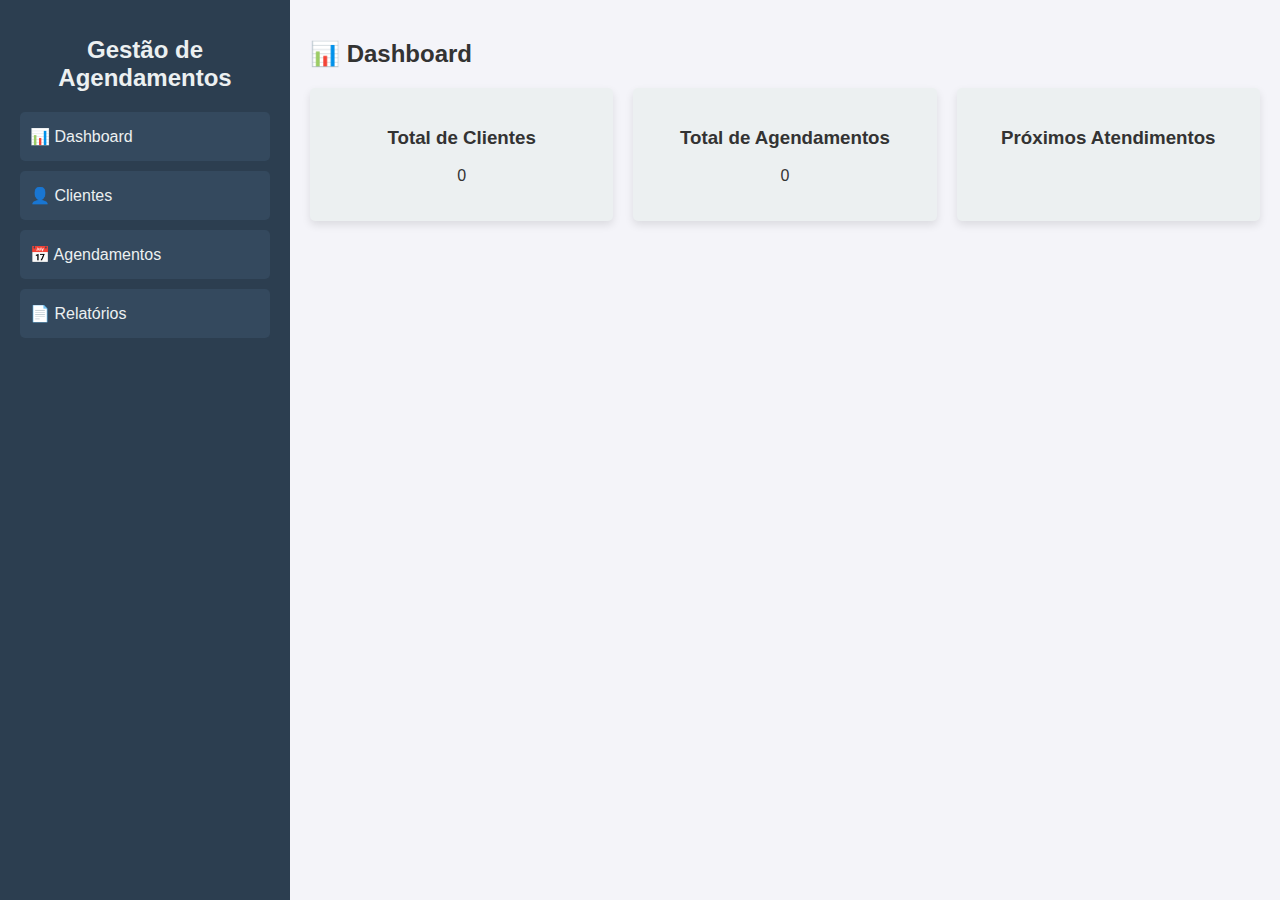
==== sistemaAGENDAMENTOS/index.html @ 407b9ad8 "Add files via upload" ====
<!DOCTYPE html>
<html lang="pt-br">
<head>
  <meta charset="UTF-8">
  <meta name="viewport" content="width=device-width, initial-scale=1.0">
  <title>Sistema Profissional de Agendamentos</title>
  <link rel="stylesheet" href="style.css">
</head>
<body>
  <div class="container">
    <!-- Menu Lateral -->
    <aside class="sidebar">
      <h1>Gestão de Agendamentos</h1>
      <ul>
        <li id="btn-dashboard">📊 Dashboard</li>
        <li id="btn-clientes">👤 Clientes</li>
        <li id="btn-agendamentos">📅 Agendamentos</li>
        <li id="btn-relatorios">📄 Relatórios</li>
      </ul>
    </aside>

    <!-- Área Principal -->
    <main class="main-content">
      <section id="dashboard" class="pagina ativo">
        <h2>📊 Dashboard</h2>
        <div class="cards">
          <div class="card">
            <h3>Total de Clientes</h3>
            <p id="total-clientes">0</p>
          </div>
          <div class="card">
            <h3>Total de Agendamentos</h3>
            <p id="total-agendamentos">0</p>
          </div>
          <div class="card">
            <h3>Próximos Atendimentos</h3>
            <ul id="proximos-atendimentos"></ul>
          </div>
        </div>
      </section>

      <section id="clientes" class="pagina">
        <h2>👤 Clientes</h2>
        <form id="form-cliente">
          <input type="text" id="nome-cliente" placeholder="Nome do Cliente" required>
          <input type="email" id="email-cliente" placeholder="E-mail do Cliente" required>
          <button type="submit">Cadastrar Cliente</button>
        </form>
        <ul id="lista-clientes"></ul>
      </section>

      <section id="agendamentos" class="pagina">
        <h2>📅 Agendamentos</h2>
        <form id="form-agendamento">
          <input type="text" id="nome-agendamento" placeholder="Nome do Cliente" required>
          <input type="date" id="data-agendamento" required>
          <input type="time" id="hora-inicio" required>
          <input type="time" id="hora-fim" required>
          <input type="number" id="numero-cliente" placeholder="Número do Cliente" required>
          <input type="number" id="valor-servico" placeholder="Valor do Serviço" required>
          <select id="forma-pagamento" required>
            <option value="">Forma de Pagamento</option>
            <option value="cartao">Cartão</option>
            <option value="dinheiro">Dinheiro</option>
            <option value="pix">PIX</option>
          </select>
          <select id="status-atendimento" required>
            <option value="pendente">Pendente</option>
            <option value="concluido">Concluído</option>
            <option value="faltou">Cliente Faltou</option>
          </select>
          <button type="submit">Agendar</button>
        </form>
        <ul id="lista-agendamentos"></ul>
      </section>

      <section id="relatorios" class="pagina">
        <h2>📄 Relatórios</h2>
        <p>Aqui você poderá gerar relatórios detalhados sobre clientes, agendamentos e feedbacks.</p>
        <button onclick="gerarRelatorio()">Gerar Relatório</button>
        <pre id="relatorio-gerado"></pre>
      </section>
    </main>
  </div>

  <script src="app.js"></script>
</body>
</html>
---- sistemaAGENDAMENTOS/style.css ----
/* Estilo geral */
body {
    margin: 0;
    font-family: Arial, sans-serif;
    background-color: #f4f4f9;
    color: #333;
}

.container {
    display: flex;
    height: 100vh;
}

/* Estilo da sidebar */
.sidebar {
    width: 250px;
    background-color: #2c3e50;
    color: #ecf0f1;
    padding: 20px;
}

.sidebar h1 {
    font-size: 24px;
    text-align: center;
    margin-bottom: 20px;
}

.sidebar ul {
    list-style: none;
    padding: 0;
}

.sidebar ul li {
    padding: 15px 10px;
    margin: 10px 0;
    background-color: #34495e;
    cursor: pointer;
    text-align: center;
    border-radius: 5px;
}

.sidebar ul li:hover {
    background-color: #1abc9c;
}

/* Estilo do conteúdo principal */
.main-content {
    flex: 1;
    padding: 20px;
    overflow-y: auto;
}

.pagina {
    display: none;
}

.pagina.ativo {
    display: block;
}

.pagina h2 {
    margin-bottom: 20px;
}

.cards {
    display: flex;
    gap: 20px;
    margin-bottom: 20px;
}

.card {
    flex: 1;
    padding: 20px;
    background-color: #ecf0f1;
    border-radius: 5px;
    text-align: center;
    box-shadow: 0 4px 8px rgba(0, 0, 0, 0.1);
}

/* Estilo de formulários */
form {
    margin-bottom: 20px;
}

form input, form select, form button, form textarea {
    width: 100%;
    padding: 10px;
    margin: 10px 0;
    font-size: 16px;
    border-radius: 5px;
    border: 1px solid #ddd;
}

form button {
    background-color: #1abc9c;
    color: white;
    cursor: pointer;
}

form button:hover {
    background-color: #16a085;
}

/* Listas */
ul {
    list-style: none;
    padding: 0;
}

ul li {
    padding: 10px;
    margin: 10px 0;
    background-color: #ecf0f1;
    border-radius: 5px;
    display: flex;
    justify-content: space-between;
    align-items: center;
}

ul li button {
    background-color: #e74c3c;
    color: white;
    border: none;
    padding: 5px 10px;
    border-radius: 5px;
    cursor: pointer;
}

ul li button:hover {
    background-color: #c0392b;
}
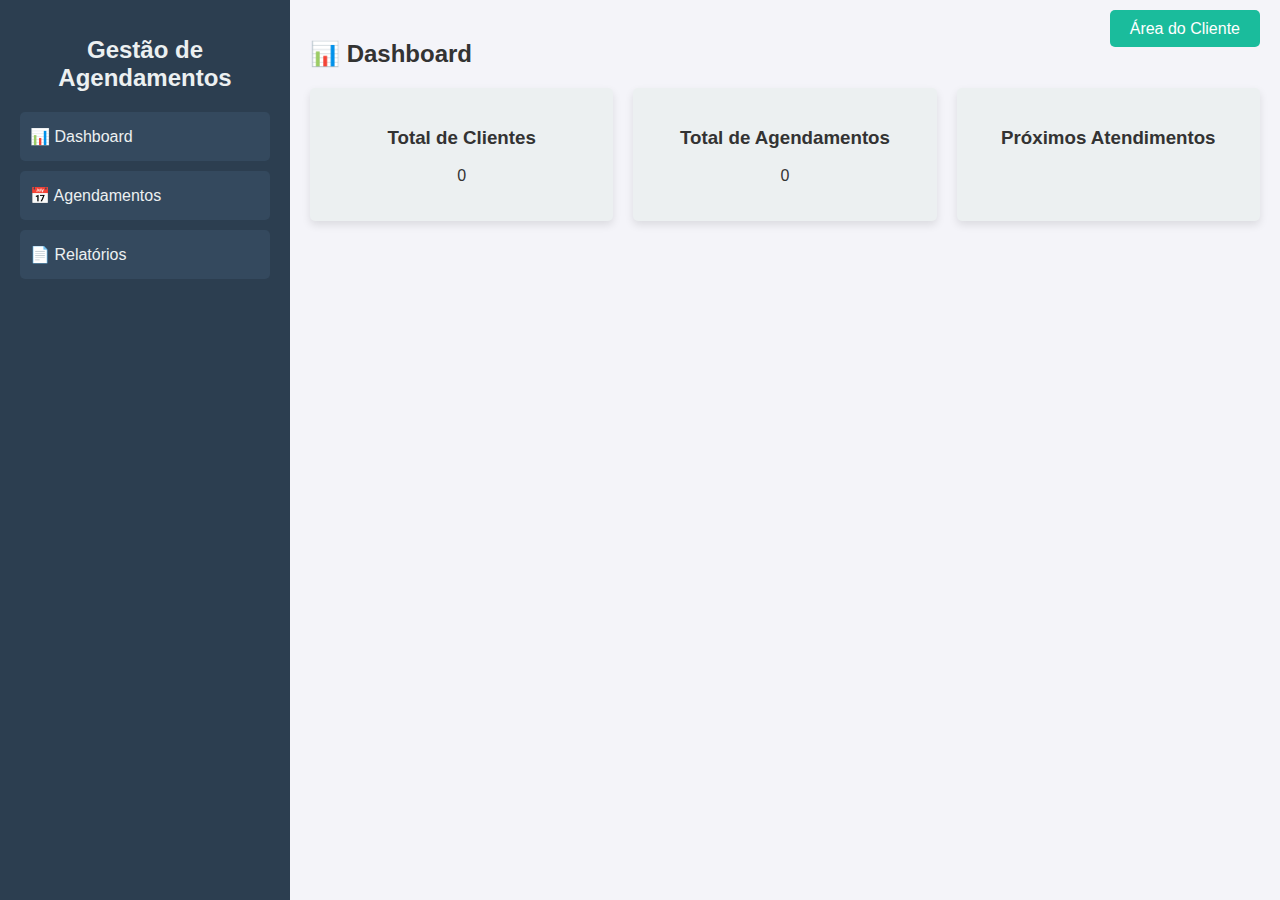
==== commit f8b4552c: "Add files via upload" ====
--- a/sistemaAGENDAMENTOS/index.html
+++ b/sistemaAGENDAMENTOS/index.html
@@ -13,7 +13,6 @@
       <h1>Gestão de Agendamentos</h1>
       <ul>
         <li id="btn-dashboard">📊 Dashboard</li>
-        <li id="btn-clientes">👤 Clientes</li>
         <li id="btn-agendamentos">📅 Agendamentos</li>
         <li id="btn-relatorios">📄 Relatórios</li>
       </ul>
@@ -21,6 +20,9 @@
 
     <!-- Área Principal -->
     <main class="main-content">
+    <section class="area-cliente-link">
+        <a href="cliente.html">Área do Cliente</a>
+      </section>
       <section id="dashboard" class="pagina ativo">
         <h2>📊 Dashboard</h2>
         <div class="cards">
@@ -38,46 +40,46 @@
           </div>
         </div>
       </section>
+      
+<section id="agendamentos" class="pagina">
+    <h2>📅 Agendamentos</h2>
+    
+    <!-- Botão para exibir o formulário de agendamento -->
+    <button id="btn-agendar">Agendar Novo Atendimento</button>
 
-      <section id="clientes" class="pagina">
-        <h2>👤 Clientes</h2>
-        <form id="form-cliente">
-          <input type="text" id="nome-cliente" placeholder="Nome do Cliente" required>
-          <input type="email" id="email-cliente" placeholder="E-mail do Cliente" required>
-          <button type="submit">Cadastrar Cliente</button>
+    <!-- Formulário de agendamento, inicialmente oculto -->
+    <div id="form-agendamento-container" style="display: none;">
+        <form id="form-agendamento">
+            <input type="text" id="nome-agendamento" placeholder="Nome do Cliente" required>
+            <input type="date" id="data-agendamento" required>
+            <input type="time" id="hora-inicio" required>
+            <input type="time" id="hora-fim" required>
+            <input type="number" id="numero-cliente" placeholder="Número do Cliente" required>
+            <input type="number" id="valor-servico" placeholder="Valor do Serviço" required>
+            <select id="forma-pagamento" required>
+                <option value="">Forma de Pagamento</option>
+                <option value="cartao">Cartão</option>
+                <option value="dinheiro">Dinheiro</option>
+                <option value="pix">PIX</option>
+            </select>
+            <select id="status-atendimento" required>
+                <option value="pendente">Pendente</option>
+                <option value="concluido">Concluído</option>
+                <option value="faltou">Cliente Faltou</option>
+            </select>
+            <button type="submit">Agendar</button>
         </form>
-        <ul id="lista-clientes"></ul>
-      </section>
+    </div>
 
-      <section id="agendamentos" class="pagina">
-        <h2>📅 Agendamentos</h2>
-        <form id="form-agendamento">
-          <input type="text" id="nome-agendamento" placeholder="Nome do Cliente" required>
-          <input type="date" id="data-agendamento" required>
-          <input type="time" id="hora-inicio" required>
-          <input type="time" id="hora-fim" required>
-          <input type="number" id="numero-cliente" placeholder="Número do Cliente" required>
-          <input type="number" id="valor-servico" placeholder="Valor do Serviço" required>
-          <select id="forma-pagamento" required>
-            <option value="">Forma de Pagamento</option>
-            <option value="cartao">Cartão</option>
-            <option value="dinheiro">Dinheiro</option>
-            <option value="pix">PIX</option>
-          </select>
-          <select id="status-atendimento" required>
-            <option value="pendente">Pendente</option>
-            <option value="concluido">Concluído</option>
-            <option value="faltou">Cliente Faltou</option>
-          </select>
-          <button type="submit">Agendar</button>
-        </form>
-        <ul id="lista-agendamentos"></ul>
-      </section>
+    <!-- Lista de agendamentos -->
+    <ul id="lista-agendamentos"></ul>
+</section>
+
 
       <section id="relatorios" class="pagina">
         <h2>📄 Relatórios</h2>
         <p>Aqui você poderá gerar relatórios detalhados sobre clientes, agendamentos e feedbacks.</p>
-        <button onclick="gerarRelatorio()">Gerar Relatório</button>
+        <button id="gerarRelatorio" onclick="gerarRelatorio()">Gerar Relatório</button>
         <pre id="relatorio-gerado"></pre>
       </section>
     </main>
--- a/sistemaAGENDAMENTOS/style.css
+++ b/sistemaAGENDAMENTOS/style.css
@@ -11,6 +11,32 @@
     height: 100vh;
 }
 
+.area-cliente-link {
+    position: absolute;
+    top: 20px;
+    right: 20px;
+}
+
+.area-cliente-link a {
+    background-color: #1abc9c;
+    color: white;
+    padding: 10px 20px;
+    border-radius: 5px;
+    text-decoration: none;
+    font-size: 16px;
+}
+
+.area-cliente-link a:hover {
+    background-color: #16a085;
+}
+
+/* Estilo do conteúdo principal */
+.main-content {
+    flex: 1;
+    padding: 20px;
+    overflow-y: auto;
+}
+
 /* Estilo da sidebar */
 .sidebar {
     width: 250px;
@@ -43,6 +69,46 @@
     background-color: #1abc9c;
 }
 
+#gerarRelatorio {
+    background-color: #1abc9c;
+    color: white;
+    padding: 10px;
+    border-radius: 5px;
+    border: none;
+    cursor: pointer;
+}
+
+#relatorio-gerado {
+    margin-top: 20px;
+    padding: 20px;
+    background-color: #ecf0f1;
+    border-radius: 5px;
+    font-family: monospace;
+    white-space: pre-wrap;
+    word-wrap: break-word;
+}
+
+
+/* Estilo para o botão de agendar */
+#btn-agendar {
+    background-color: #1abc9c;
+    color: white;
+    padding: 10px;
+    border-radius: 5px;
+    border: none;
+    cursor: pointer;
+}
+
+#btn-agendar:hover {
+    background-color: #16a085;
+}
+
+/* Esconder o formulário inicialmente */
+#form-agendamento-container {
+    display: none;
+}
+
+
 /* Estilo do conteúdo principal */
 .main-content {
     flex: 1;
@@ -129,3 +195,83 @@
 ul li button:hover {
     background-color: #c0392b;
 }
+
+/* Estilo do Login */
+body {
+    margin: 0;
+    font-family: Arial, sans-serif;
+    background-color: #f4f4f9;
+  }
+  
+  .login-container {
+    display: flex;
+    flex-direction: column;
+    justify-content: center;
+    align-items: center;
+    height: 100vh;
+    background-color: #f4f4f9;
+  }
+  
+  .login-container h2 {
+    margin-bottom: 30px;
+    font-size: 24px;
+    color: #333;
+  }
+  
+  #login-form {
+    width: 100%;
+    max-width: 350px; /* Limita a largura do formulário */
+    padding: 20px;
+    background-color: white;
+    border-radius: 8px;
+    box-shadow: 0px 4px 8px rgba(0, 0, 0, 0.1);
+  }
+  
+  #login-form input {
+    width: 100%;
+    padding: 12px;
+    margin: 10px 0;
+    font-size: 16px;
+    border-radius: 5px;
+    border: 1px solid #ddd;
+    box-sizing: border-box; /* Garante que o padding não quebre o layout */
+  }
+  
+  #login-form button {
+    width: 100%;
+    padding: 12px;
+    background-color: #1abc9c;
+    color: white;
+    font-size: 16px;
+    border-radius: 5px;
+    border: none;
+    cursor: pointer;
+  }
+  
+  #login-form button:hover {
+    background-color: #16a085;
+  }
+  
+  #login-error {
+    color: red;
+    text-align: center;
+    font-size: 14px;
+    margin-top: 15px;
+    display: none; /* Exibe somente em caso de erro */
+  }
+  
+  /* Estilo para o link de "Esqueci minha senha" (opcional) */
+  #esqueci-senha {
+    text-align: center;
+    margin-top: 15px;
+  }
+  
+  #esqueci-senha a {
+    color: #1abc9c;
+    text-decoration: none;
+  }
+  
+  #esqueci-senha a:hover {
+    text-decoration: underline;
+  }
+  